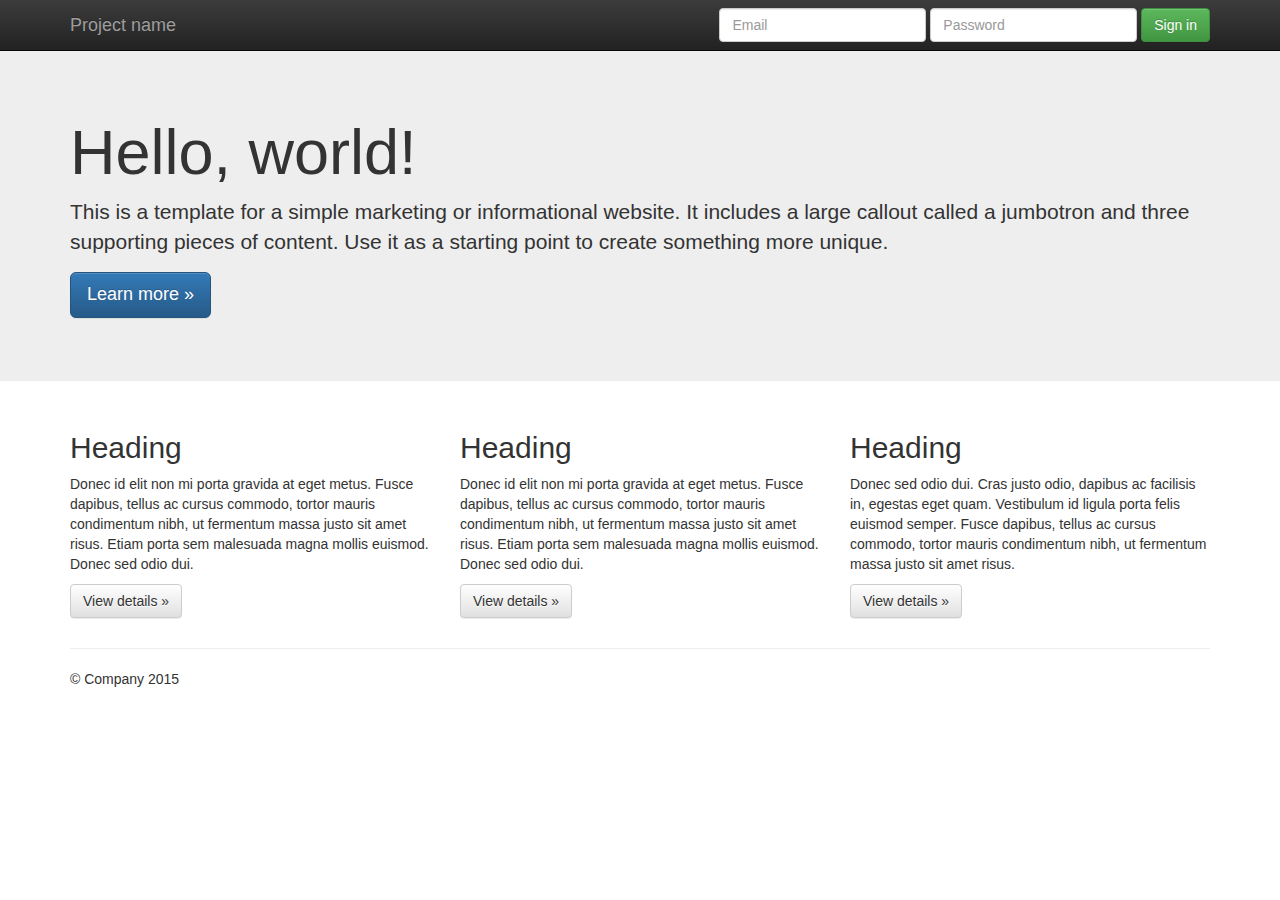
==== index.html @ 12ccb4b2 "Adding initial website files" ====
<!doctype html>
<html class="no-js" lang="">
    <head>
        <meta charset="utf-8">
        <meta http-equiv="X-UA-Compatible" content="IE=edge,chrome=1">
        <title></title>
        <meta name="description" content="">
        <meta name="viewport" content="width=device-width, initial-scale=1">
        <link rel="apple-touch-icon" href="apple-touch-icon.png">

        <link rel="stylesheet" href="css/bootstrap.min.css">
        <style>
            body {
                padding-top: 50px;
                padding-bottom: 20px;
            }
        </style>
        <link rel="stylesheet" href="css/bootstrap-theme.min.css">
        <link rel="stylesheet" href="css/main.css">

        <script src="js/vendor/modernizr-2.8.3-respond-1.4.2.min.js"></script>
    </head>
    <body>
        <!--[if lt IE 8]>
            <p class="browserupgrade">You are using an <strong>outdated</strong> browser. Please <a href="http://browsehappy.com/">upgrade your browser</a> to improve your experience.</p>
        <![endif]-->
    <nav class="navbar navbar-inverse navbar-fixed-top" role="navigation">
      <div class="container">
        <div class="navbar-header">
          <button type="button" class="navbar-toggle collapsed" data-toggle="collapse" data-target="#navbar" aria-expanded="false" aria-controls="navbar">
            <span class="sr-only">Toggle navigation</span>
            <span class="icon-bar"></span>
            <span class="icon-bar"></span>
            <span class="icon-bar"></span>
          </button>
          <a class="navbar-brand" href="#">Project name</a>
        </div>
        <div id="navbar" class="navbar-collapse collapse">
          <form class="navbar-form navbar-right" role="form">
            <div class="form-group">
              <input type="text" placeholder="Email" class="form-control">
            </div>
            <div class="form-group">
              <input type="password" placeholder="Password" class="form-control">
            </div>
            <button type="submit" class="btn btn-success">Sign in</button>
          </form>
        </div><!--/.navbar-collapse -->
      </div>
    </nav>

    <!-- Main jumbotron for a primary marketing message or call to action -->
    <div class="jumbotron">
      <div class="container">
        <h1>Hello, world!</h1>
        <p>This is a template for a simple marketing or informational website. It includes a large callout called a jumbotron and three supporting pieces of content. Use it as a starting point to create something more unique.</p>
        <p><a class="btn btn-primary btn-lg" href="#" role="button">Learn more &raquo;</a></p>
      </div>
    </div>

    <div class="container">
      <!-- Example row of columns -->
      <div class="row">
        <div class="col-md-4">
          <h2>Heading</h2>
          <p>Donec id elit non mi porta gravida at eget metus. Fusce dapibus, tellus ac cursus commodo, tortor mauris condimentum nibh, ut fermentum massa justo sit amet risus. Etiam porta sem malesuada magna mollis euismod. Donec sed odio dui. </p>
          <p><a class="btn btn-default" href="#" role="button">View details &raquo;</a></p>
        </div>
        <div class="col-md-4">
          <h2>Heading</h2>
          <p>Donec id elit non mi porta gravida at eget metus. Fusce dapibus, tellus ac cursus commodo, tortor mauris condimentum nibh, ut fermentum massa justo sit amet risus. Etiam porta sem malesuada magna mollis euismod. Donec sed odio dui. </p>
          <p><a class="btn btn-default" href="#" role="button">View details &raquo;</a></p>
       </div>
        <div class="col-md-4">
          <h2>Heading</h2>
          <p>Donec sed odio dui. Cras justo odio, dapibus ac facilisis in, egestas eget quam. Vestibulum id ligula porta felis euismod semper. Fusce dapibus, tellus ac cursus commodo, tortor mauris condimentum nibh, ut fermentum massa justo sit amet risus.</p>
          <p><a class="btn btn-default" href="#" role="button">View details &raquo;</a></p>
        </div>
      </div>

      <hr>

      <footer>
        <p>&copy; Company 2015</p>
      </footer>
    </div> <!-- /container -->        <script src="//ajax.googleapis.com/ajax/libs/jquery/1.11.2/jquery.min.js"></script>
        <script>window.jQuery || document.write('<script src="js/vendor/jquery-1.11.2.min.js"><\/script>')</script>

        <script src="js/vendor/bootstrap.min.js"></script>

        <script src="js/plugins.js"></script>
        <script src="js/main.js"></script>

        <!-- Google Analytics: change UA-XXXXX-X to be your site's ID. -->
        <script>
            (function(b,o,i,l,e,r){b.GoogleAnalyticsObject=l;b[l]||(b[l]=
            function(){(b[l].q=b[l].q||[]).push(arguments)});b[l].l=+new Date;
            e=o.createElement(i);r=o.getElementsByTagName(i)[0];
            e.src='//www.google-analytics.com/analytics.js';
            r.parentNode.insertBefore(e,r)}(window,document,'script','ga'));
            ga('create','UA-XXXXX-X','auto');ga('send','pageview');
        </script>
    </body>
</html>
---- css/main.css ----
/* ==========================================================================
   Author's custom styles
   ========================================================================== */
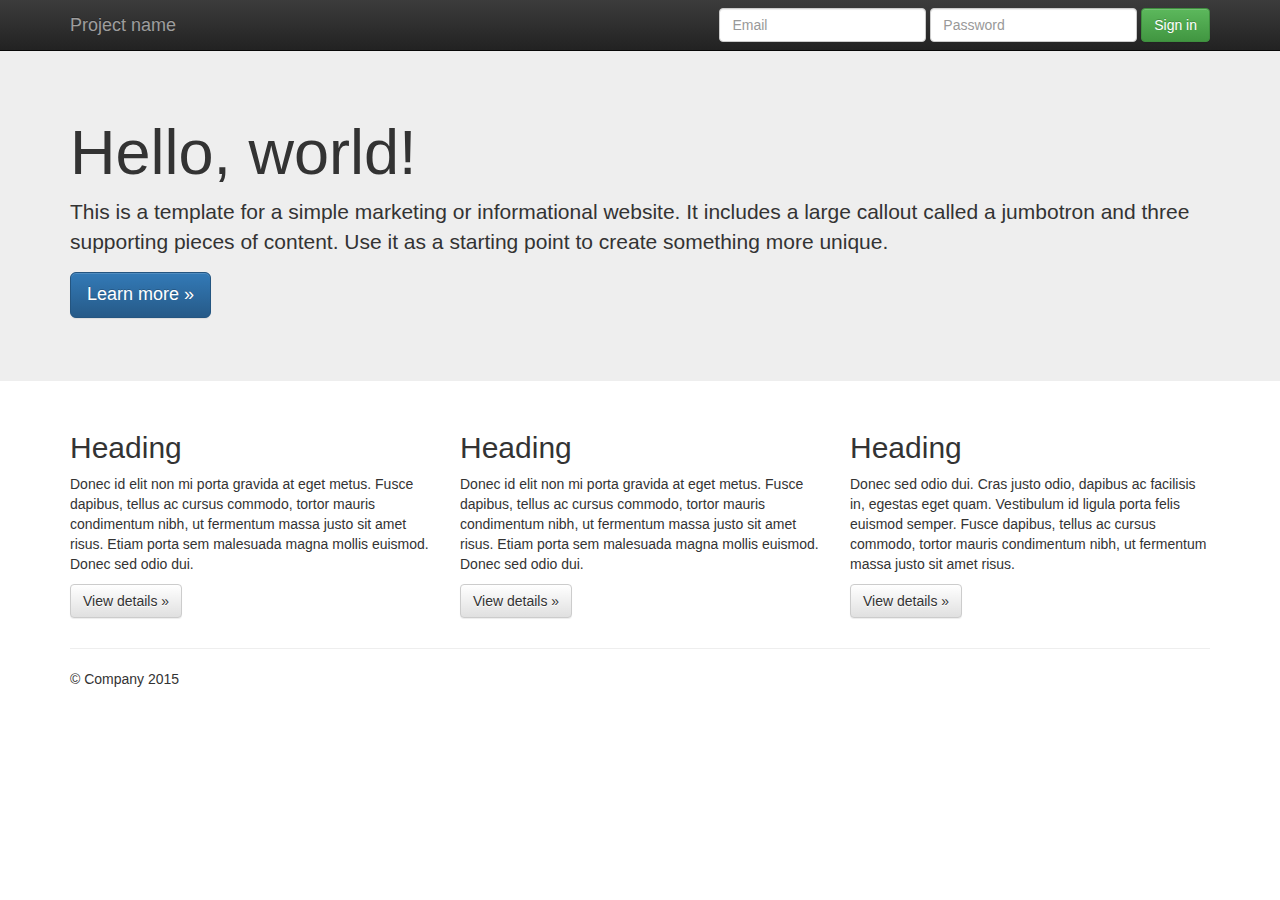
==== commit 6bf526c4: "Providing title on index.html" ====
--- a/index.html
+++ b/index.html
@@ -3,7 +3,7 @@
     <head>
         <meta charset="utf-8">
         <meta http-equiv="X-UA-Compatible" content="IE=edge,chrome=1">
-        <title></title>
+        <title>My Website</title>
         <meta name="description" content="">
         <meta name="viewport" content="width=device-width, initial-scale=1">
         <link rel="apple-touch-icon" href="apple-touch-icon.png">
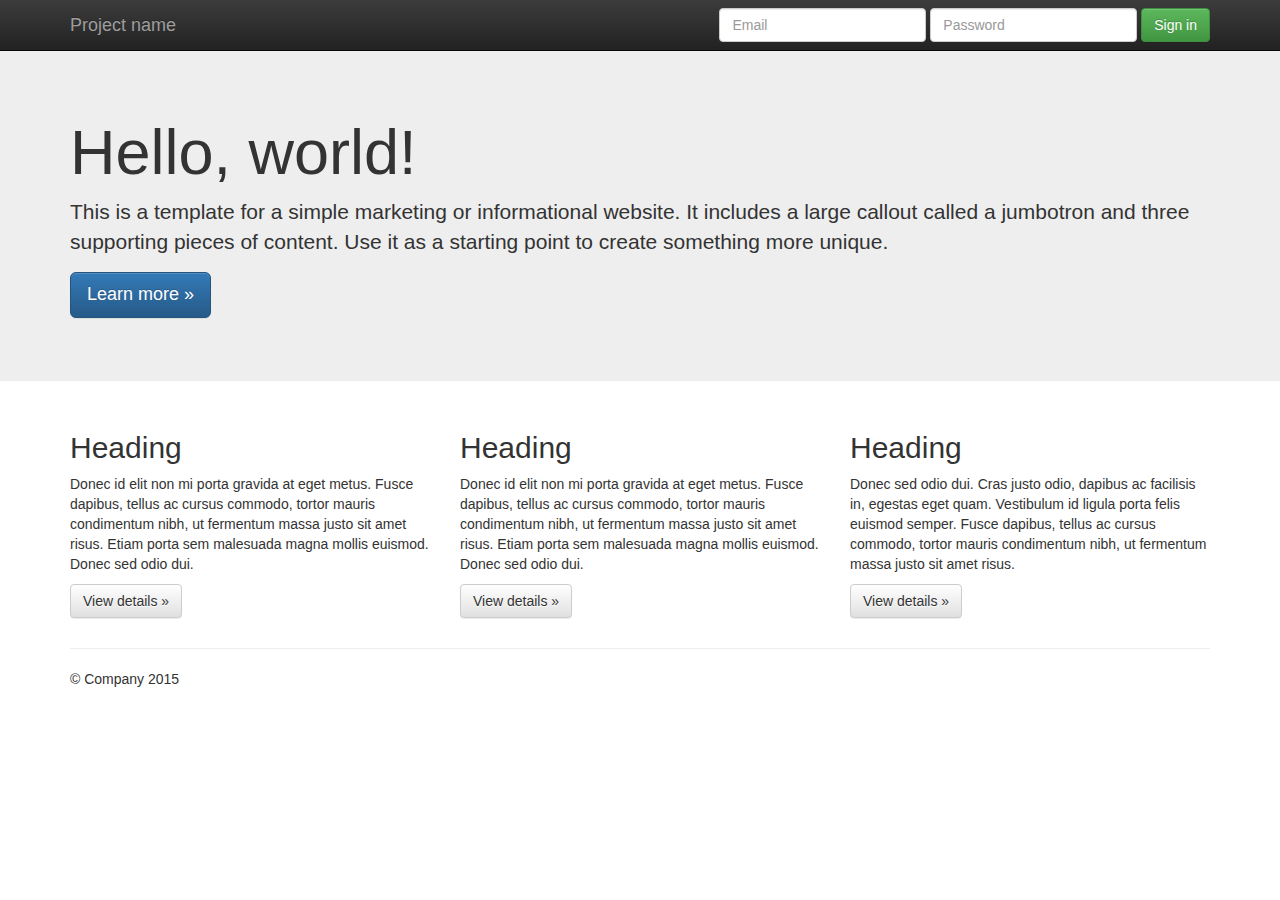
==== commit cc66e23f: "Fixing VSCode" ====
--- a/index.html
+++ b/index.html
@@ -1,33 +1,36 @@
 <!doctype html>
 <html class="no-js" lang="">
-    <head>
-        <meta charset="utf-8">
-        <meta http-equiv="X-UA-Compatible" content="IE=edge,chrome=1">
-        <title>My Website</title>
-        <meta name="description" content="">
-        <meta name="viewport" content="width=device-width, initial-scale=1">
-        <link rel="apple-touch-icon" href="apple-touch-icon.png">
 
-        <link rel="stylesheet" href="css/bootstrap.min.css">
-        <style>
-            body {
-                padding-top: 50px;
-                padding-bottom: 20px;
-            }
-        </style>
-        <link rel="stylesheet" href="css/bootstrap-theme.min.css">
-        <link rel="stylesheet" href="css/main.css">
+  <head>
+    <meta charset="utf-8">
+    <meta http-equiv="X-UA-Compatible" content="IE=edge,chrome=1">
+    <title>My Website</title>
+    <meta name="description" content="">
+    <meta name="viewport" content="width=device-width, initial-scale=1">
+    <link rel="apple-touch-icon" href="apple-touch-icon.png">
 
-        <script src="js/vendor/modernizr-2.8.3-respond-1.4.2.min.js"></script>
-    </head>
-    <body>
-        <!--[if lt IE 8]>
-            <p class="browserupgrade">You are using an <strong>outdated</strong> browser. Please <a href="http://browsehappy.com/">upgrade your browser</a> to improve your experience.</p>
-        <![endif]-->
+    <link rel="stylesheet" href="css/bootstrap.min.css">
+    <style>
+      body {
+        padding-top: 50px;
+        padding-bottom: 20px;
+      }
+    </style>
+    <link rel="stylesheet" href="css/bootstrap-theme.min.css">
+    <link rel="stylesheet" href="css/main.css">
+
+    <script src="js/vendor/modernizr-2.8.3-respond-1.4.2.min.js"></script>
+  </head>
+
+  <body>
+    <!--[if lt IE 8]>
+<p class="browserupgrade">You are using an <strong>outdated</strong> browser. Please <a href="http://browsehappy.com/">upgrade your browser</a> to improve your experience.</p>
+<![endif]-->
     <nav class="navbar navbar-inverse navbar-fixed-top" role="navigation">
       <div class="container">
         <div class="navbar-header">
-          <button type="button" class="navbar-toggle collapsed" data-toggle="collapse" data-target="#navbar" aria-expanded="false" aria-controls="navbar">
+          <button type="button" class="navbar-toggle collapsed" data-toggle="collapse" data-target="#navbar" aria-expanded="false"
+            aria-controls="navbar">
             <span class="sr-only">Toggle navigation</span>
             <span class="icon-bar"></span>
             <span class="icon-bar"></span>
@@ -45,7 +48,8 @@
             </div>
             <button type="submit" class="btn btn-success">Sign in</button>
           </form>
-        </div><!--/.navbar-collapse -->
+        </div>
+        <!--/.navbar-collapse -->
       </div>
     </nav>
 
@@ -53,7 +57,8 @@
     <div class="jumbotron">
       <div class="container">
         <h1>Hello, world!</h1>
-        <p>This is a template for a simple marketing or informational website. It includes a large callout called a jumbotron and three supporting pieces of content. Use it as a starting point to create something more unique.</p>
+        <p>This is a template for a simple marketing or informational website. It includes a large callout called a jumbotron and three supporting
+          pieces of content. Use it as a starting point to create something more unique.</p>
         <p><a class="btn btn-primary btn-lg" href="#" role="button">Learn more &raquo;</a></p>
       </div>
     </div>
@@ -63,17 +68,20 @@
       <div class="row">
         <div class="col-md-4">
           <h2>Heading</h2>
-          <p>Donec id elit non mi porta gravida at eget metus. Fusce dapibus, tellus ac cursus commodo, tortor mauris condimentum nibh, ut fermentum massa justo sit amet risus. Etiam porta sem malesuada magna mollis euismod. Donec sed odio dui. </p>
+          <p>Donec id elit non mi porta gravida at eget metus. Fusce dapibus, tellus ac cursus commodo, tortor mauris condimentum nibh, ut fermentum
+            massa justo sit amet risus. Etiam porta sem malesuada magna mollis euismod. Donec sed odio dui. </p>
           <p><a class="btn btn-default" href="#" role="button">View details &raquo;</a></p>
         </div>
         <div class="col-md-4">
           <h2>Heading</h2>
-          <p>Donec id elit non mi porta gravida at eget metus. Fusce dapibus, tellus ac cursus commodo, tortor mauris condimentum nibh, ut fermentum massa justo sit amet risus. Etiam porta sem malesuada magna mollis euismod. Donec sed odio dui. </p>
+          <p>Donec id elit non mi porta gravida at eget metus. Fusce dapibus, tellus ac cursus commodo, tortor mauris condimentum nibh, ut fermentum
+            massa justo sit amet risus. Etiam porta sem malesuada magna mollis euismod. Donec sed odio dui. </p>
           <p><a class="btn btn-default" href="#" role="button">View details &raquo;</a></p>
-       </div>
+        </div>
         <div class="col-md-4">
           <h2>Heading</h2>
-          <p>Donec sed odio dui. Cras justo odio, dapibus ac facilisis in, egestas eget quam. Vestibulum id ligula porta felis euismod semper. Fusce dapibus, tellus ac cursus commodo, tortor mauris condimentum nibh, ut fermentum massa justo sit amet risus.</p>
+          <p>Donec sed odio dui. Cras justo odio, dapibus ac facilisis in, egestas eget quam. Vestibulum id ligula porta felis euismod semper. Fusce
+            dapibus, tellus ac cursus commodo, tortor mauris condimentum nibh, ut fermentum massa justo sit amet risus.</p>
           <p><a class="btn btn-default" href="#" role="button">View details &raquo;</a></p>
         </div>
       </div>
@@ -83,22 +91,26 @@
       <footer>
         <p>&copy; Company 2015</p>
       </footer>
-    </div> <!-- /container -->        <script src="//ajax.googleapis.com/ajax/libs/jquery/1.11.2/jquery.min.js"></script>
-        <script>window.jQuery || document.write('<script src="js/vendor/jquery-1.11.2.min.js"><\/script>')</script>
+    </div> <!-- /container -->
+    <script src="//ajax.googleapis.com/ajax/libs/jquery/1.11.2/jquery.min.js"></script>
+    <script>window.jQuery || document.write('<script src="js/vendor/jquery-1.11.2.min.js"><\/script>')</script>
 
-        <script src="js/vendor/bootstrap.min.js"></script>
+    <script src="js/vendor/bootstrap.min.js"></script>
 
-        <script src="js/plugins.js"></script>
-        <script src="js/main.js"></script>
+    <script src="js/plugins.js"></script>
+    <script src="js/main.js"></script>
 
-        <!-- Google Analytics: change UA-XXXXX-X to be your site's ID. -->
-        <script>
-            (function(b,o,i,l,e,r){b.GoogleAnalyticsObject=l;b[l]||(b[l]=
-            function(){(b[l].q=b[l].q||[]).push(arguments)});b[l].l=+new Date;
-            e=o.createElement(i);r=o.getElementsByTagName(i)[0];
-            e.src='//www.google-analytics.com/analytics.js';
-            r.parentNode.insertBefore(e,r)}(window,document,'script','ga'));
-            ga('create','UA-XXXXX-X','auto');ga('send','pageview');
-        </script>
-    </body>
-</html>
+    <!-- Google Analytics: change UA-XXXXX-X to be your site's ID. -->
+    <script>
+        (function (b, o, i, l, e, r) {
+          b.GoogleAnalyticsObject = l; b[l] || (b[l] =
+            function () { (b[l].q = b[l].q || []).push(arguments) }); b[l].l = +new Date;
+          e = o.createElement(i); r = o.getElementsByTagName(i)[0];
+          e.src = '//www.google-analytics.com/analytics.js';
+          r.parentNode.insertBefore(e, r)
+        }(window, document, 'script', 'ga'));
+      ga('create', 'UA-XXXXX-X', 'auto'); ga('send', 'pageview');
+    </script>
+  </body>
+
+</html>--- a/css/main.css
+++ b/css/main.css
@@ -1,22 +1,3 @@
-
-
 /* ==========================================================================
    Author's custom styles
    ========================================================================== */
-
-
-
-
-
-
-
-
-
-
-
-
-
-
-
-
-
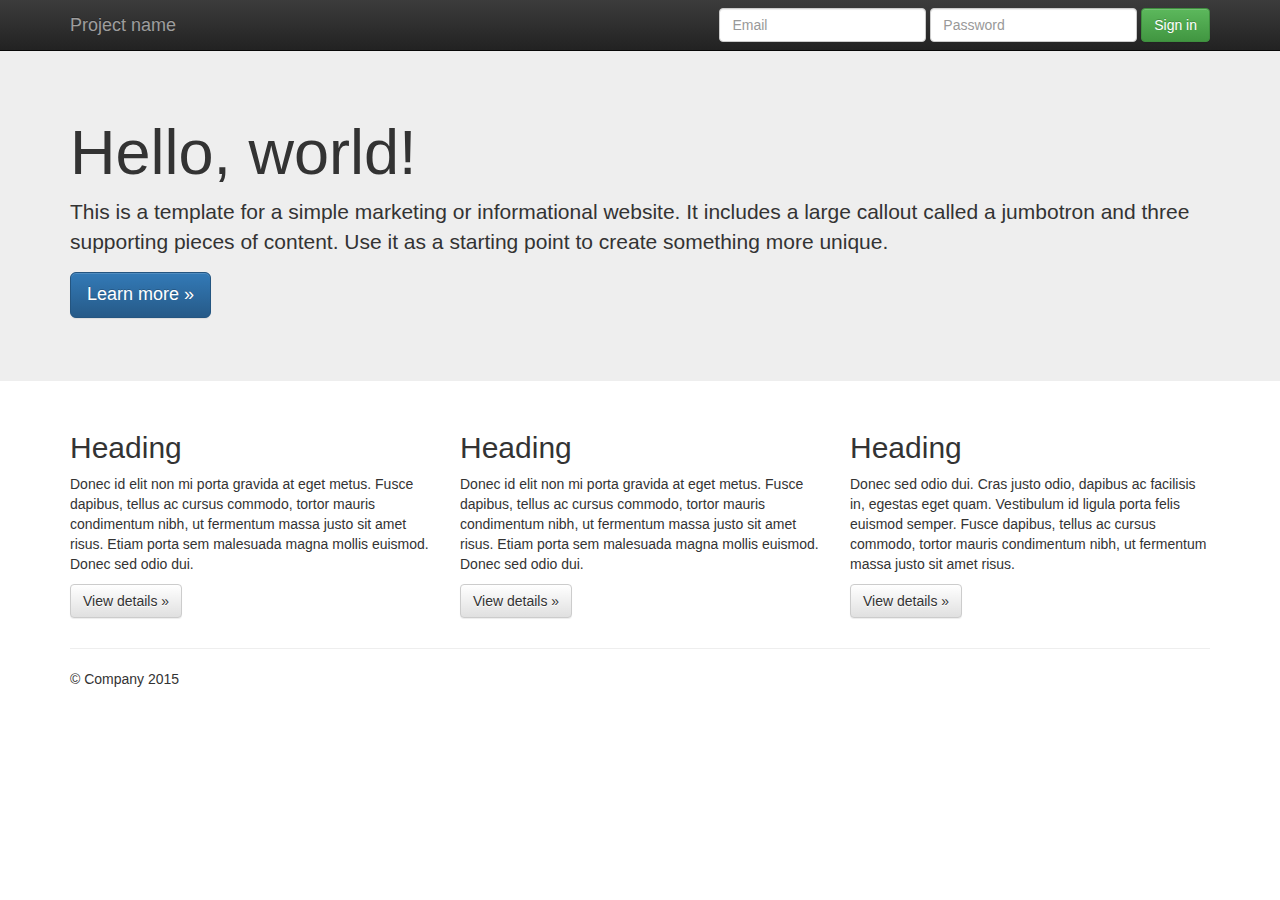
==== commit 21f787a5: "Update title for New Website" ====
--- a/index.html
+++ b/index.html
@@ -4,7 +4,7 @@
   <head>
     <meta charset="utf-8">
     <meta http-equiv="X-UA-Compatible" content="IE=edge,chrome=1">
-    <title>My Website</title>
+    <title>My New Website</title>
     <meta name="description" content="">
     <meta name="viewport" content="width=device-width, initial-scale=1">
     <link rel="apple-touch-icon" href="apple-touch-icon.png">
@@ -29,7 +29,12 @@
     <nav class="navbar navbar-inverse navbar-fixed-top" role="navigation">
       <div class="container">
         <div class="navbar-header">
-          <button type="button" class="navbar-toggle collapsed" data-toggle="collapse" data-target="#navbar" aria-expanded="false"
+          <button
+            type="button"
+            class="navbar-toggle collapsed"
+            data-toggle="collapse"
+            data-target="#navbar"
+            aria-expanded="false"
             aria-controls="navbar">
             <span class="sr-only">Toggle navigation</span>
             <span class="icon-bar"></span>
@@ -93,24 +98,14 @@
       </footer>
     </div> <!-- /container -->
     <script src="//ajax.googleapis.com/ajax/libs/jquery/1.11.2/jquery.min.js"></script>
-    <script>window.jQuery || document.write('<script src="js/vendor/jquery-1.11.2.min.js"><\/script>')</script>
+    <script>
+      window.jQuery || document.write('<script src="js/vendor/jquery-1.11.2.min.js"><\/script>');
+    </script>
 
     <script src="js/vendor/bootstrap.min.js"></script>
 
     <script src="js/plugins.js"></script>
     <script src="js/main.js"></script>
-
-    <!-- Google Analytics: change UA-XXXXX-X to be your site's ID. -->
-    <script>
-        (function (b, o, i, l, e, r) {
-          b.GoogleAnalyticsObject = l; b[l] || (b[l] =
-            function () { (b[l].q = b[l].q || []).push(arguments) }); b[l].l = +new Date;
-          e = o.createElement(i); r = o.getElementsByTagName(i)[0];
-          e.src = '//www.google-analytics.com/analytics.js';
-          r.parentNode.insertBefore(e, r)
-        }(window, document, 'script', 'ga'));
-      ga('create', 'UA-XXXXX-X', 'auto'); ga('send', 'pageview');
-    </script>
   </body>
 
-</html>+</html>
